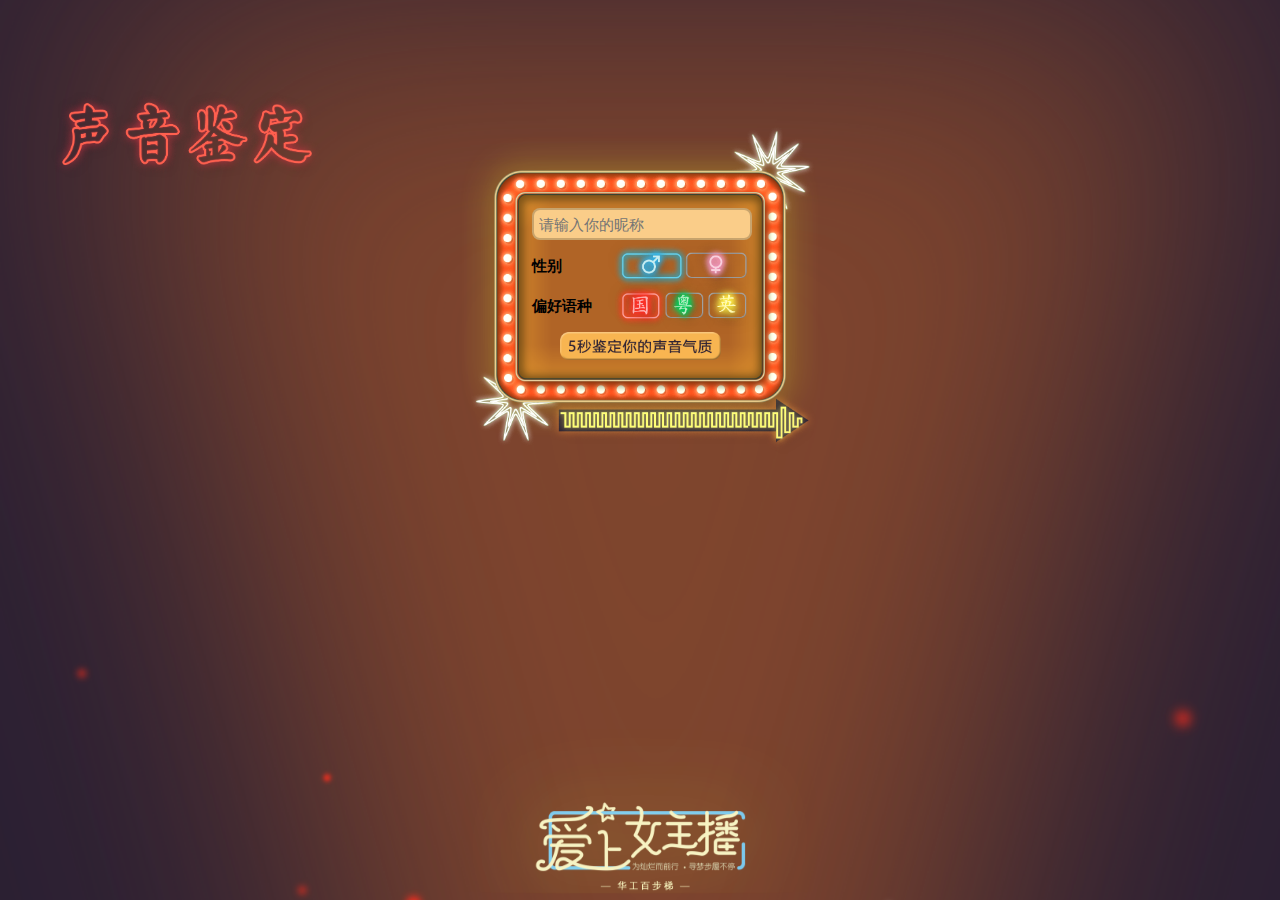
==== index.html @ ce4273b9 "前端页面" ====
<!doctype html>
<html>
<head>
<meta charset="utf-8">
<meta name="viewport" content="width=device-width, initial-scale=1, minimum-scale=1, maximum-scale=1, user-scalable=no">
<title>声音气质报告</title>
<link href="css/index.css" rel="stylesheet" type="text/css">
</head>

<body>

	<div id="centerer">
	    <div id="alertWindow">	
	    	<img id="alertWindowBg" src="img/alert.png">
	        <div id="alertMsg"></div>
	    </div>	
	</div>

	<img id="title" src="img/title.png">
    <div id="main">
    	<img id="frame-img" src="img/frame.png">
    	<div id="frame">
	    	<div class="field">
	    		<div id="name-frame">
	    			<input id="name" type="text" placeholder="请输入你的昵称" maxLength="12" spellcheck="false">
	    		</div>
	    	</div>
	    	<div id="sex" class="field">
	    		<div class="key">性别</div>
	    		<div id="sex-girl" class="button-frame sex-button-frame">
	    			<img class="button-image" src="img/sexGirl.png">
	    		</div>
	    		<div id="sex-boy" class="button-frame sex-button-frame">
	    			<img class="button-image" src="img/sexBoy.png">
	    		</div>
	    	</div>
	    	<div id="lang" class="field">
	    		<div class="key">偏好语种</div>
	    		<div id="lang-eng" class="button-frame lang-button-frame">
	    			<img class="button-image" src="img/langEng.png">
	    		</div>
	    		<div id="lang-con" class="button-frame lang-button-frame">
	    			<img class="button-image" src="img/langCon.png">
	    		</div>
	    		<div id="lang-chi" class="button-frame lang-button-frame">
	    			<img class="button-image" src="img/langChi.png">
	    		</div>
	    	</div>

	        <div class="field">
	        	<div id="next-over">
	        		<img id="next" src="img/enterButton.png">
	        	</div>
	        	<!--button id="next">5秒鉴定你的声音气质</button-->
	        </div>
    	</div>
    </div>
	<img id="bottom" src="img/bottom.png">

	<script src="js/lib/jquery-3.2.1.min.js"></script>
	<script src="js/common.js"></script>
	<script src="js/main.js"></script>
</body>
</html>
---- css/index.css ----
@keyframes alertShowAni{
	0% {opacity: 0; transform:scale(0,0); display: block;}
	100% {opacity: 1; transform:scale(1,1);}
}
@keyframes alertHideAni{
	0% {opacity: 1; transform:scale(1,1);}
	100% {opacity: 0; transform:scale(0,0); display: none;}
}


html{
	width: 100%; height: 100%;
}

body {
	max-width: 360px;
	font-family: "Microsoft Yahei";
	background-color: #2b2033;
	background-image: url(../img/lightBackground.png);
	background-size: cover;
	background-position: center;
	background-repeat: no-repeat;
	margin: 0;
	margin-left: auto;
	margin-right: auto;
}
img{
	-webkit-touch-callout: none;
	pointer-events: none;
}

#centerer {
	z-index: 10;
	display: none;
    position:fixed;
    left:0;
    top:0;
    width:100%;
    height:100%;
	/*pointer-events:none;*/
    /*justify-content: center;*/
	background-color:rgba(0,0,0,0.25);
}
    #alertWindow {
        position: relative;
        z-index: 25;
        top: 20%;
        width: 75%;
        max-width: 275px;
        height: auto;
		font-size: 24px;
	    text-align: center;
        padding: 0 0 0 0;
        margin-left: auto;
        margin-right: auto;
    }
	    #alertWindowBg {
	        /*position: absolute;*/
	        width: 100%;
	    }
	    #alertMsg {
	    	position: absolute;
	    	top: 30%;
    		width: 80%;
	    	left: 10%;
		    color: black;
	    }

#title{
	position: absolute;
	left: 4%; top: 10%;
	width: 75%;
	max-width: 270px;
	min-width: 240px;
}
#main{
	position: relative;
	width: 100%;
	margin-top: 35%;
	margin-left: auto;
	margin-right: auto;
	/*
	background-color: transparent;
	background-image: url(../img/frame.png);
	background-size: cover;
	background-position: center;
	background-repeat: no-repeat;*/
}
	#frame-img{
		width: 100%;
	}
	#frame{
		position: absolute;
		top: 23.6%;
		left: 20.0%;
		right: 20.0%;
		bottom: 25.2%;
		text-align: center;
	}
	#name-frame{
		height: 28px;
		width: 100%;
		border-style: solid;
		border-width: 2px;
		border-color: rgba(0,0,0,0.2);
		border-radius: 8px;
		background-color: rgb(250,205,137);
		margin-bottom: 4px;
	}
		#name{
			height: 28px;
			width: 95%;
			margin-left: auto;
			margin-right: auto;
			line-height: 28px;
			font-size: 15px;	
			border: none;
			background-color: transparent;
			outline: none;
		}
	.field{
		height: 36px;
		margin-top: 4px;
		margin-bottom: 4px;
		color: black;
	}
		.key{
			float: left;
			width: 36%;
			height: 36px;
			line-height: 36px;	
			font-size: 15px;	
			font-weight: bold;
			text-align: left;
		}
		.button-frame{
			float: right;
			height: 60px;
			margin-top: -12px;
			margin-bottom: -12px;
			color: white;
			line-height: 26px;
			font-size: 24px;
			/*font-weight: bold;*/
			background-color: transparent;
			background-size: contain;
			background-position: center;
			background-repeat: no-repeat;
			text-align: center;
		}
			.sex-button-frame{
				width: 40%;
				margin-left: -5%;
				margin-right: -5%;
				background-image: url(../img/sexButtonFrameNormal.png);
			}
			.lang-button-frame{
				width: 30%;
				margin-left: -5%;
				margin-right: -5%;
				background-image: url(../img/langButtonFrameNormal.png);
			}
			.button-image{
				height: 80%;
				padding-top: 5px;
			}
	#next-over{
		height: 28px;
		width: min-content;
		margin-left: auto;
		margin-right: auto;
	}
		#next{/*
			height: 28px;
			line-height: 28px;
			font-size: 16px;
			font-weight: bold;
			color: black;
			margin-top: 4px;
			border: none;
			border-radius: 8px;
			background-color: rgb(249,181,82);
			outline: none;*/
			height: 28px;
			margin-top: 4px;
		}

	@media screen and (max-width: 340px){
		.field{margin-top: 2px; margin-bottom: 2px;};
	}
	@media screen and (max-width: 320px){
		.field{margin-top: 0px; margin-bottom: 0px;};
	}
#bottom{
	position: fixed;
	width: 100%;
	max-width: 360px;
	bottom: 0;
	z-index: -1;
}
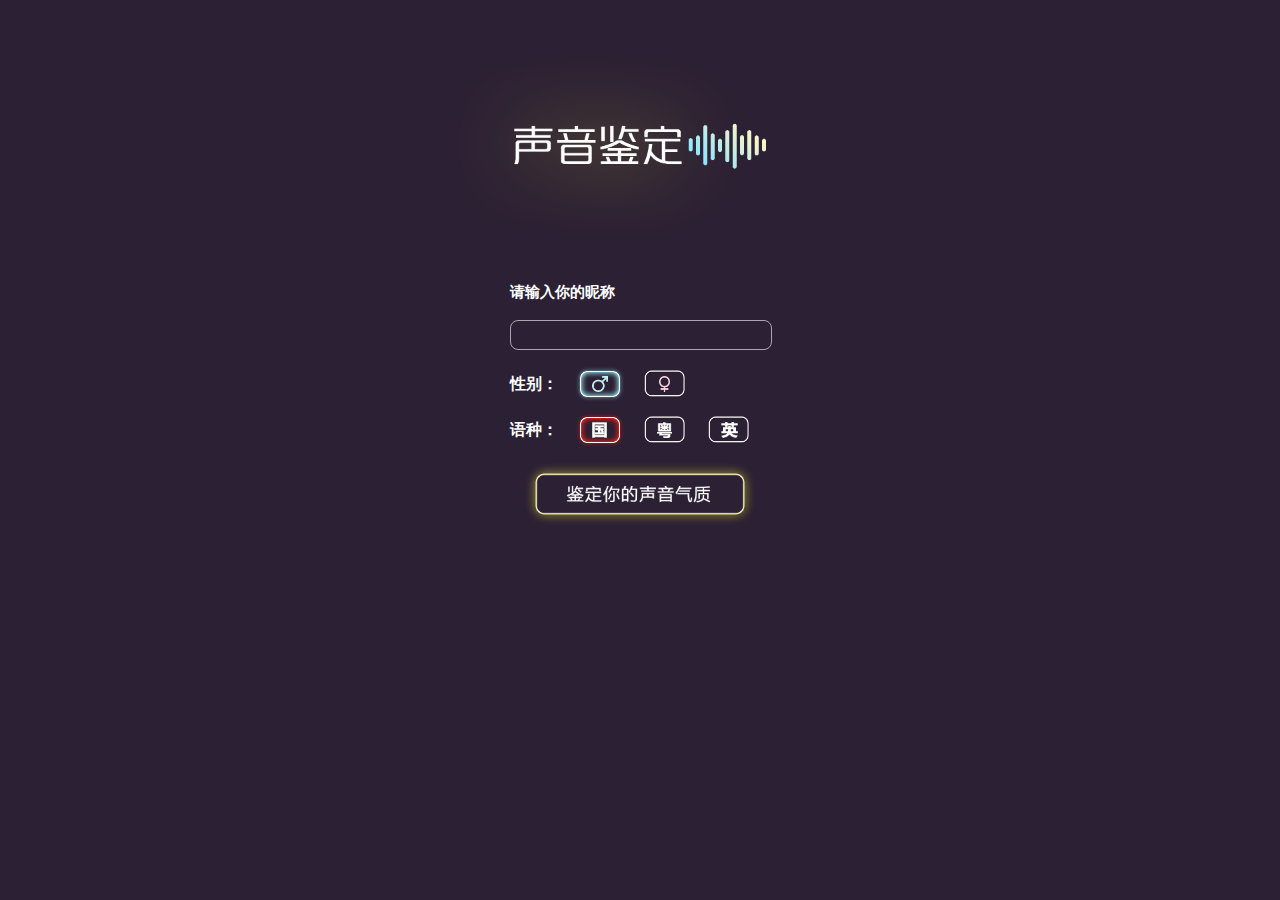
==== commit 21a9eeb4: "前端页面重做" ====
--- a/index.html
+++ b/index.html
@@ -18,32 +18,35 @@
 
 	<img id="title" src="img/title.png">
     <div id="main">
-    	<img id="frame-img" src="img/frame.png">
+    	<!--img id="frame-img" src="img/frame.png"-->
     	<div id="frame">
 	    	<div class="field">
+	    		<div class="first-key">请输入你的昵称</div>
+	    	</div>
+	    	<div class="field">
 	    		<div id="name-frame">
-	    			<input id="name" type="text" placeholder="请输入你的昵称" maxLength="12" spellcheck="false">
+	    			<input id="name" type="text" placeholder="" maxLength="12" spellcheck="false">
 	    		</div>
 	    	</div>
 	    	<div id="sex" class="field">
-	    		<div class="key">性别</div>
+	    		<div class="key">性别：</div>
+	    		<div id="sex-boy" class="button-frame sex-button-frame">
+	    			<img class="button-image" src="img/sexBoy.png">
+	    		</div>
 	    		<div id="sex-girl" class="button-frame sex-button-frame">
 	    			<img class="button-image" src="img/sexGirl.png">
 	    		</div>
-	    		<div id="sex-boy" class="button-frame sex-button-frame">
-	    			<img class="button-image" src="img/sexBoy.png">
-	    		</div>
 	    	</div>
 	    	<div id="lang" class="field">
-	    		<div class="key">偏好语种</div>
-	    		<div id="lang-eng" class="button-frame lang-button-frame">
-	    			<img class="button-image" src="img/langEng.png">
+	    		<div class="key">语种：</div>
+	    		<div id="lang-chi" class="button-frame lang-button-frame">
+	    			<img class="button-image" src="img/langChi.png">
 	    		</div>
 	    		<div id="lang-con" class="button-frame lang-button-frame">
 	    			<img class="button-image" src="img/langCon.png">
 	    		</div>
-	    		<div id="lang-chi" class="button-frame lang-button-frame">
-	    			<img class="button-image" src="img/langChi.png">
+	    		<div id="lang-eng" class="button-frame lang-button-frame">
+	    			<img class="button-image" src="img/langEng.png">
 	    		</div>
 	    	</div>
 
@@ -55,7 +58,7 @@
 	        </div>
     	</div>
     </div>
-	<img id="bottom" src="img/bottom.png">
+	<!--img id="bottom" src="img/bottom.png"-->
 
 	<script src="js/lib/jquery-3.2.1.min.js"></script>
 	<script src="js/common.js"></script>
--- a/css/index.css
+++ b/css/index.css
@@ -15,14 +15,15 @@
 body {
 	max-width: 360px;
 	font-family: "Microsoft Yahei";
-	background-color: #2b2033;
-	background-image: url(../img/lightBackground.png);
+	background-color: rgb(44,32,52);
 	background-size: cover;
 	background-position: center;
 	background-repeat: no-repeat;
 	margin: 0;
 	margin-left: auto;
 	margin-right: auto;
+	height: 100%;
+	position: relative;
 }
 img{
 	-webkit-touch-callout: none;
@@ -63,22 +64,22 @@
 	    	top: 30%;
     		width: 80%;
 	    	left: 10%;
-		    color: black;
+		    color: white;
 	    }
 
 #title{
 	position: absolute;
-	left: 4%; top: 10%;
-	width: 75%;
+	left: 0%; top: 6%;
+	width: 100%;/*
 	max-width: 270px;
-	min-width: 240px;
+	min-width: 240px;*/
 }
 #main{
-	position: relative;
+	position: absolute;
 	width: 100%;
-	margin-top: 35%;
-	margin-left: auto;
-	margin-right: auto;
+	top: 30%;
+	left: auto;
+	right: auto;
 	/*
 	background-color: transparent;
 	background-image: url(../img/frame.png);
@@ -90,24 +91,22 @@
 		width: 100%;
 	}
 	#frame{
-		position: absolute;
-		top: 23.6%;
-		left: 20.0%;
-		right: 20.0%;
-		bottom: 25.2%;
+		padding-left: 14%;
+		padding-right: 14%;
 		text-align: center;
 	}
 	#name-frame{
 		height: 28px;
 		width: 100%;
 		border-style: solid;
-		border-width: 2px;
-		border-color: rgba(0,0,0,0.2);
+		border-width: 1.5px;
+		border-color: rgba(255,255,255,0.6);
 		border-radius: 8px;
-		background-color: rgb(250,205,137);
+		background-color: transparent;
 		margin-bottom: 4px;
 	}
 		#name{
+			display: none;
 			height: 28px;
 			width: 95%;
 			margin-left: auto;
@@ -117,27 +116,36 @@
 			border: none;
 			background-color: transparent;
 			outline: none;
+			color: white;
 		}
 	.field{
-		height: 36px;
+		height: 40px;
 		margin-top: 4px;
-		margin-bottom: 4px;
-		color: black;
-	}
-		.key{
-			float: left;
-			width: 36%;
+		margin-bottom: 6px;
+		color: white;
+	}
+		.first-key{
 			height: 36px;
 			line-height: 36px;	
 			font-size: 15px;	
 			font-weight: bold;
 			text-align: left;
 		}
+		.key{
+			float: left;
+			width: 22%;
+			height: 36px;
+			line-height: 36px;	
+			font-size: 16px;	
+			font-weight: bold;
+			text-align: left;
+		}
 		.button-frame{
-			float: right;
-			height: 60px;
-			margin-top: -12px;
-			margin-bottom: -12px;
+			float: left;
+			height: 36px;
+			width: 25%;
+			margin-top: -0px;
+			margin-bottom: -0px;
 			color: white;
 			line-height: 26px;
 			font-size: 24px;
@@ -149,23 +157,22 @@
 			text-align: center;
 		}
 			.sex-button-frame{
-				width: 40%;
-				margin-left: -5%;
-				margin-right: -5%;
+				margin-left: 0%;
+				margin-right: 0%;
 				background-image: url(../img/sexButtonFrameNormal.png);
 			}
 			.lang-button-frame{
-				width: 30%;
-				margin-left: -5%;
-				margin-right: -5%;
+				margin-left: 0%;
+				margin-right: 0%;
 				background-image: url(../img/langButtonFrameNormal.png);
 			}
 			.button-image{
-				height: 80%;
-				padding-top: 5px;
+				height: 16px;
+				/*height: 50%;*/
+				padding-top: 10px;
 			}
 	#next-over{
-		height: 28px;
+		height: 64px;
 		width: min-content;
 		margin-left: auto;
 		margin-right: auto;
@@ -181,7 +188,7 @@
 			border-radius: 8px;
 			background-color: rgb(249,181,82);
 			outline: none;*/
-			height: 28px;
+			height: 100%;
 			margin-top: 4px;
 		}
 
@@ -192,7 +199,7 @@
 		.field{margin-top: 0px; margin-bottom: 0px;};
 	}
 #bottom{
-	position: fixed;
+	position: absolute;
 	width: 100%;
 	max-width: 360px;
 	bottom: 0;
